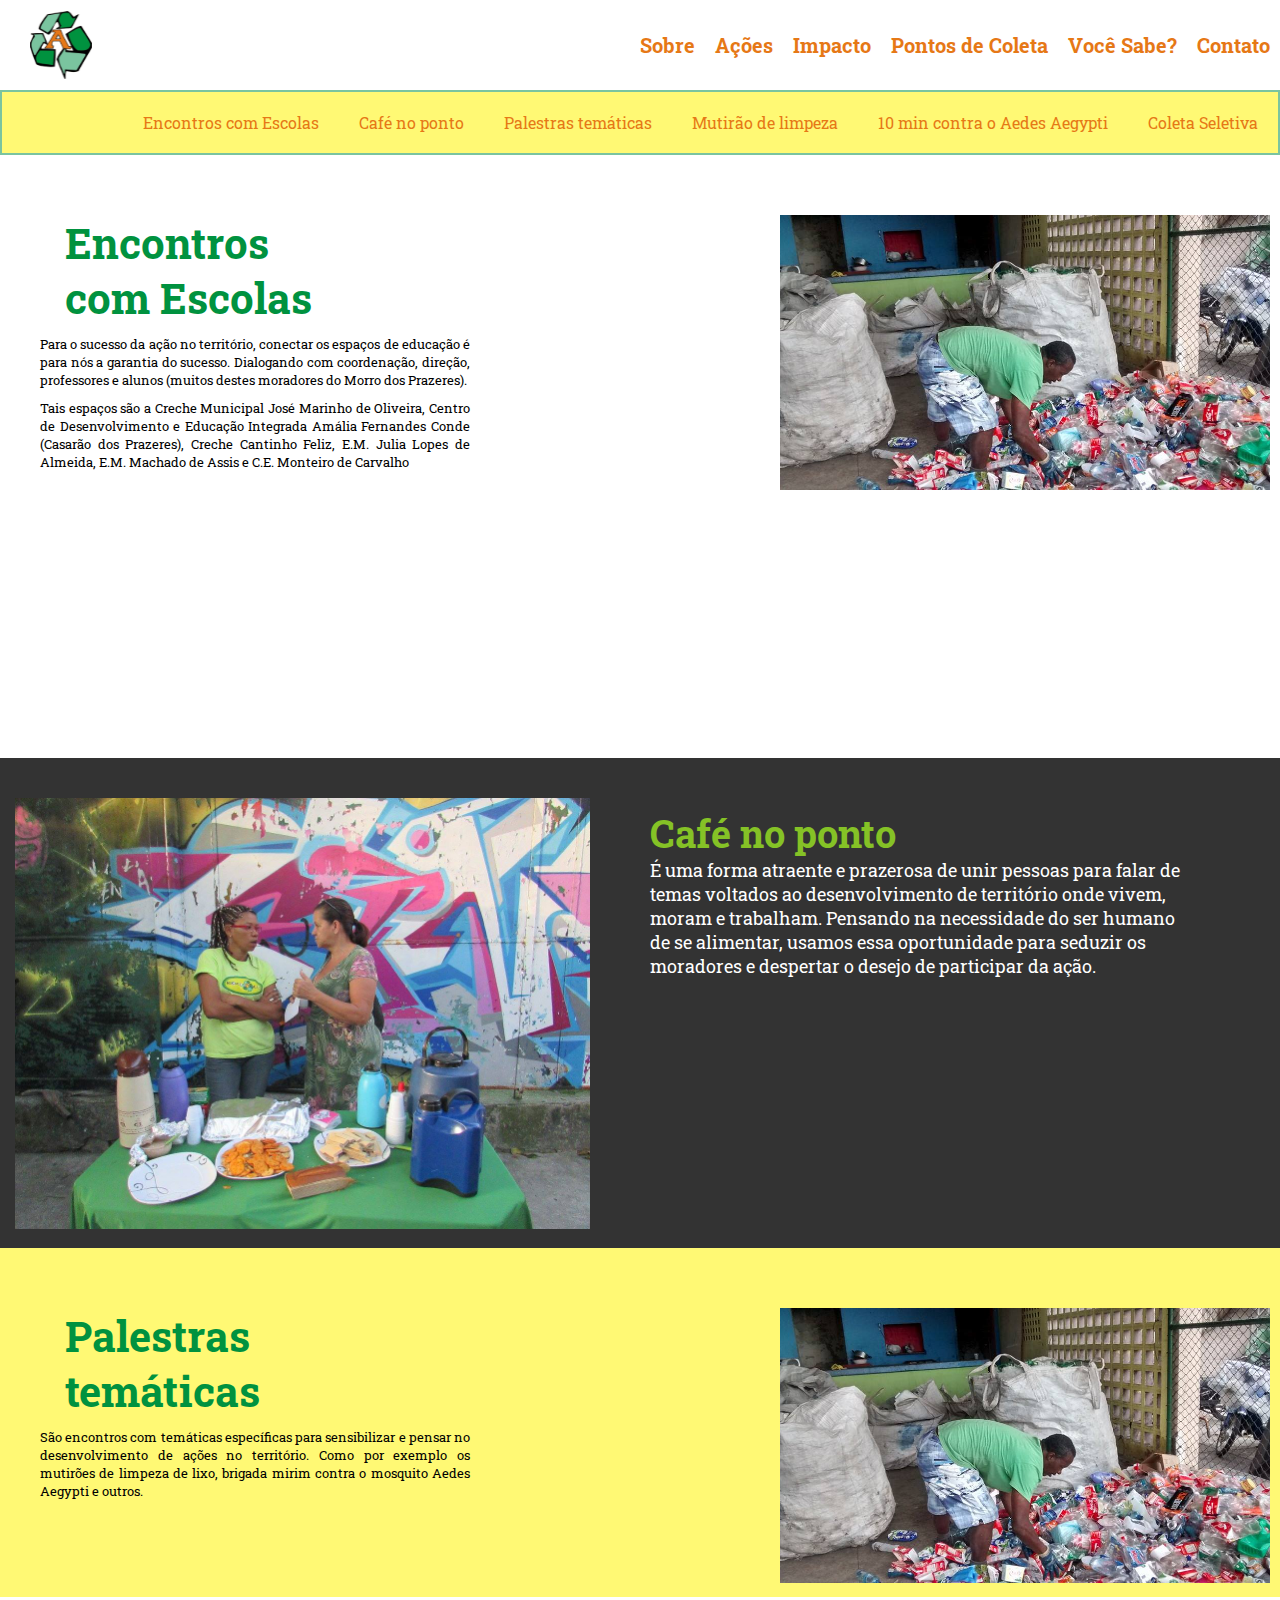
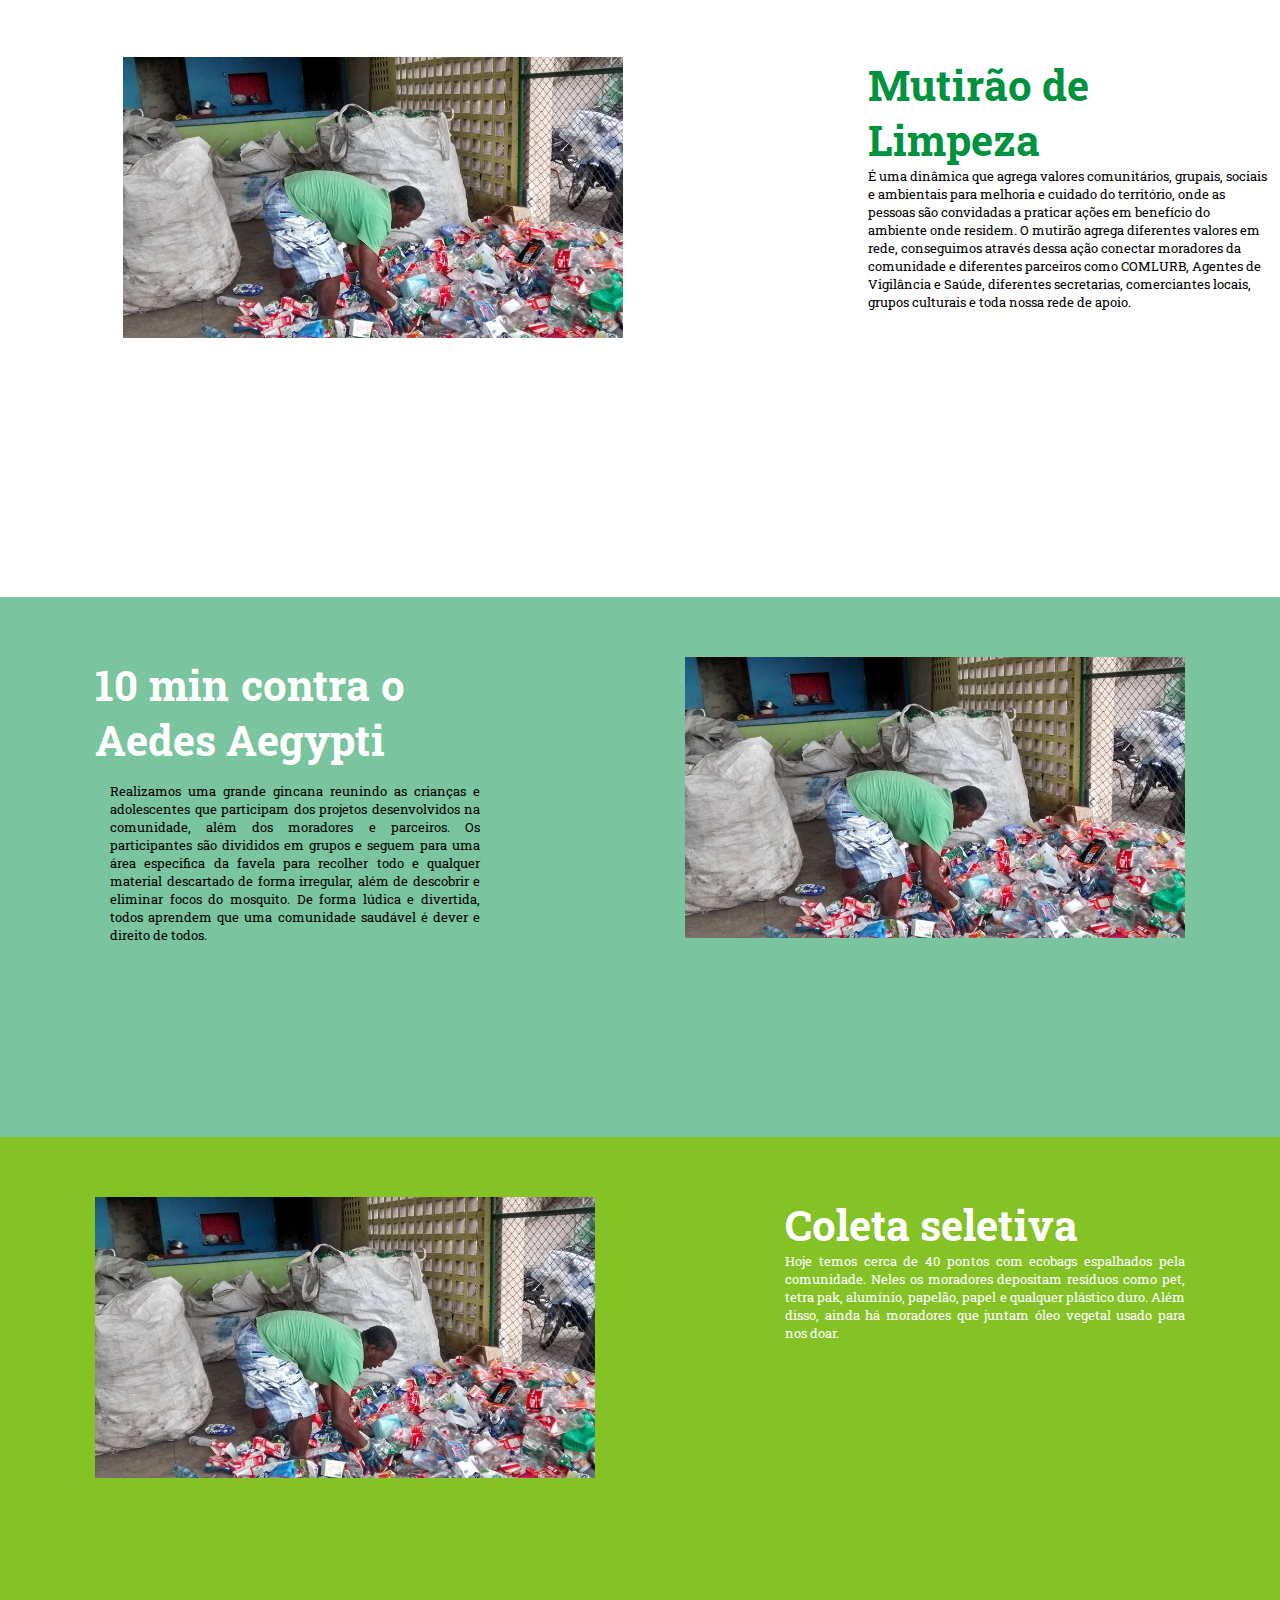
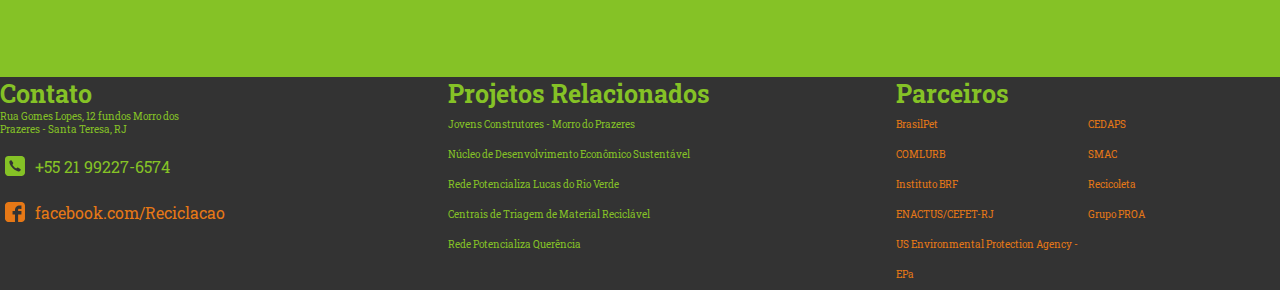
==== acoes.html @ 7c10cb79 "ajustes de classes e links" ====
<!DOCTYPE html>
<html lang="pt-br">
	<head>
		<title>Reciclação-ações</title>
		<meta charset="utf-8">
		<link rel="stylesheet" type="text/css" href="style.css">
		<meta name="viewport" content="width=device-width, initial-scale=1.0">
		<link href="https://fonts.googleapis.com/css?family=Roboto+Slab" rel="stylesheet">	
		<link rel="icon" href="assets/favicon.ico" type="image/x-icon">		
	</head>
	<body>
		<header>
			<div class="blockheader">
				<label for="mobile">&#9776;</label>
            	<input type="checkbox" id="mobile">
				<img class="boxheader__logo" src="assets/Logo_P.svg" alt="logo">
				<nav class="navbar">
					<a class="navbarLink" href="index.html#sobre">Sobre</a>
					<a class="navbarLink" href="index.html#ações">Ações</a>
					<a class="navbarLink" href="index.html#impacto">Impacto</a>
					<a class="navbarLink" href="index.html#coleta">Pontos de Coleta</a>
					<a class="navbarLink" href="index.html#vcsabe">Você Sabe?</a>
					<a class="navbarLink" href="index.html#contato">Contato</a>
				</nav>
		</header>
		<nav class="boxheader__subnav--açoes">
			<a class="boxheader__nav--açoes" href="#encontro">Encontros com Escolas</a>
			<a class="boxheader__nav--açoes" href="#cafe">Café no ponto</a>
			<a class="boxheader__nav--açoes" href="#palestras">Palestras temáticas</a>
			<a class="boxheader__nav--açoes" href="#mutirao">Mutirão de limpeza</a>
			<a class="boxheader__nav--açoes" href="#aedes">10 min contra o Aedes Aegypti</a>
			<a class="boxheader__nav--açoes" href="#seletiva">Coleta Seletiva</a>
		</nav>                                                                                       
		<main>
			<section class="escolasboxmain">
				<div class="escolasboxmain__text">
					<h1 class="escolasboxmain__text--title">Encontros com Escolas</h1>
					<p class="escolasboxmain__paragraph1">Para o sucesso da ação no território, conectar os espaços de educação é para nós a garantia do sucesso. Dialogando com coordenação, direção, professores e alunos (muitos destes moradores do Morro dos Prazeres).</p>
					<p class="escolasboxmain__paragraph1"> Tais espaços são a Creche Municipal José Marinho de Oliveira, Centro de Desenvolvimento e Educação Integrada Amália Fernandes Conde (Casarão dos Prazeres), Creche Cantinho Feliz, E.M. Julia Lopes de Almeida, E.M. Machado de Assis e C.E. Monteiro de Carvalho</p>
				</div>
				<div>
					<img class="escolasboxmain__imagem" src="assets/Reciclação 01.jpg" alt="coleta">
				</div>
			</section>
			<section class="coffeebox">
				<div>
					<img class="coffeebox__picture" src="assets/cafe01.jpg" alt="coleta">
				</div>
				<div class="coffeebox__text">
					<h1 id="cafe" class="coffeebox__title">Café no ponto</h1>
					<p class="coffeebox__paragraph">É uma forma atraente e prazerosa de unir pessoas para falar de temas voltados ao desenvolvimento de território onde vivem, moram e trabalham. Pensando na necessidade do ser humano de se alimentar, usamos essa oportunidade para seduzir os moradores e despertar o desejo de participar da ação.</p>
				</div>
			</section>
			<section id="palestras" class="palestrabox">
				<div class="palestrabox__text">
					<h1 class="palestrabox__text--title">Palestras temáticas</h1>
					<p class="palestrabox__paragraph">São encontros com temáticas específicas para sensibilizar e pensar no desenvolvimento de ações no território. Como por exemplo os mutirões de limpeza de lixo, brigada mirim contra o mosquito Aedes Aegypti e outros.</p>
				</div>
				<div>
					<img class="palestrabox__imagem" src="assets/Reciclação 01.jpg" alt="coleta">
				</div>
			</section>
				<section class="limpezabox">
					<div>
						<img class="limpezabox__picture" src="assets/Reciclação 01.jpg" alt="coleta">
					</div>
					<div id="mutirao" class="limpezabox__text">
						<h1 class="limpezabox__text--title">Mutirão de Limpeza</h1>
						<p class="limpezabox__paragraph">É uma dinâmica que agrega valores comunitários, grupais, sociais e ambientais para melhoria e cuidado do território, onde as pessoas são convidadas a praticar ações em benefício do ambiente onde residem. O mutirão agrega diferentes valores em rede, conseguimos através dessa ação conectar moradores da comunidade e diferentes parceiros como COMLURB, Agentes de Vigilância e Saúde, diferentes secretarias, comerciantes locais, grupos culturais e toda nossa rede de apoio.</p>
					</div>
				</section>
				<section id="aedes" class="aedesbox">
				<div class="aedesbox__text">
					<h1 class="aedesbox__text--title">10 min contra o Aedes Aegypti</h1>
					<p class="aedesbox__paragraph">Realizamos uma grande gincana reunindo as crianças e adolescentes que participam dos projetos desenvolvidos na comunidade, além dos moradores e parceiros. Os participantes são divididos em grupos e seguem para uma área especifica da favela para recolher todo e qualquer material descartado de forma irregular, além de descobrir e eliminar focos do mosquito. De forma lúdica e divertida, todos aprendem que uma comunidade saudável é dever e direito de todos.</p>
				</div>
				<div>
					<img class="aedesbox__picture" src="assets/Reciclação 01.jpg" alt="coleta">
				</div>
			</section>
				<section id="seletiva" class="coletabox">
					<div class="coletabox__blockpicture">
						<img class="coletabox__picture" src="assets/Reciclação 01.jpg" alt="coleta">
					</div>
					<div class="coletabox__text">
						<h1 class="coletabox__text--title">Coleta seletiva</h1>
						<p class="coletabox__paragraph">Hoje temos cerca de 40 pontos com ecobags espalhados pela comunidade. Neles os moradores depositam resíduos como pet, tetra pak, alumínio, papelão, papel e qualquer plástico duro. Além disso, ainda há moradores que juntam óleo vegetal usado para nos doar.</p>
					</div>
				</section>
		</main>
		<footer id="firstboxFooter" class="firstboxFooter">
				<div class="firstboxFooter__contato">
					<h1 id="contato" class="firstboxFooter__title">Contato</h1>
					<p class="firstboxMain__paragraph--size2">Rua Gomes Lopes, 12 fundos Morro dos Prazeres - Santa Teresa, RJ</p>
					<div class="firstboxFooter__blockcont">
					<img  class="firstboxFooter__picture"src="assets/telefone.svg" alt="telefone logo">
					<p class="firstboxMain__paragraph--redes">+55 21 99227-6574</p>
					</div>
					<div class="firstboxFooter__blockcont">
					<img  class="firstboxFooter__picture"src="assets/facebook.svg" alt="facebook logo">
					<p class="firstboxMain__paragraph--redes2">facebook.com/Reciclacao</p>
					</div>
				</div>
				<div>
					<h1 class="firstboxFooter__title">Projetos Relacionados</h1>
					<p class="firstboxMain__paragraph--size">Jovens Construtores - Morro do Prazeres</p>
					<p class="firstboxMain__paragraph--size">Núcleo de Desenvolvimento Econômico Sustentável</p>
					<p class="firstboxMain__paragraph--size">Rede Potencializa Lucas do Rio Verde</p>
					<p class="firstboxMain__paragraph--size">Centrais de Triagem de Material Reciclável</p>
					<p class="firstboxMain__paragraph--size">Rede Potencializa Querência</p>
				</div>
				<div class="firstboxFooter__parceiros">
					<h1 class="firstboxFooter__title">Parceiros</h1>
					<div class="block">
						<div class="firstboxFooter__parceiros--first">
							<p class="firstboxMain__paragraph--size">BrasilPet</p> 
							<p class="firstboxMain__paragraph--size">COMLURB</p> 
							<p class="firstboxMain__paragraph--size">Instituto BRF</p> 
							<p class="firstboxMain__paragraph--size">ENACTUS/CEFET-RJ</p>
							<p class="firstboxMain__paragraph--size">US Environmental Protection Agency - EPa</p>
						</div>
						<div class="firstboxFooter__parceiros--second">
							<p class="firstboxMain__paragraph--size">CEDAPS</p>
							<p class="firstboxMain__paragraph--size">SMAC</p>
							<p class="firstboxMain__paragraph--size">Recicoleta</p>
							<p class="firstboxMain__paragraph--size">Grupo PROA</p>
						</div>
					</div>
				</div>
    	</footer>
	</body>
</html>
---- style.css ----
* {
	padding: 0;
	margin: 0;
	box-sizing: border-box;
	font-family: 'Roboto Slab', serif;
	text-decoration: none;
}
header {
	display: flex;
	flex-direction:column;
	text-align: center;
	justify-content: space-between;
}
label{
    margin: 7px 25px;
    font-size: 45px;
    display: none;
    width:80px;
    float: right;
    color:#E3771A;
  }
  #mobile{
    display: none;
  }
.secondboxHeader__subnav{
	margin-right: 30px;
    padding: 31px 0 0 0;
}
.blockheader{
	display: flex;
	justify-content: space-between;
}
.boxheader__logo {
    height: 90px;
    margin-left: 19px;
    padding: 11px;
}
@media(max-width:768px){
	.firstboxHeader__logo{
		display: none;
	}
}
.navbar{
	display: flex;
	align-items: center;
}
.navbarLink{
	color:#E67816;
	font-size: 20px;
	font-weight: bold;
	padding: 10px;
}
.boxlogo {
	background-image: url(assets/fundohome.jpg);
	background-repeat: no-repeat;
	height: 80vh;
	display: flex;
	flex-direction: column;
	justify-content: center;
	align-items: center;
	background-size: cover;
}
.boxabout__logohome{
	width: 500px;
	height: 200px;
}
@media(max-width:768px){
	.boxabout__logohome{
		width:80%;
	}
}
@media(max-width:490px){
	.boxabout__logohome{
		height:170px;
	}
}
.boxabout__paragraph--logo{
	font-size: 30px;
	color: #fff;
	font-weight: bold;
	width: 40vw;
}
@media(max-width: 768px){
	.boxabout__paragraph--logo{
		width:60%;
		text-align: center;
	}
    label{
      display: block;
      cursor: pointer;
    }
    .blockheader{
     	position: absolute;
		left: 0; 
    }
    .blockheader:hover{
    	position:static;
    }
    .navbar{
		width: 100%;
		display: none;
    }
    .navbarLink{
	    width: 34%;
	    font-size: 24px;
	    text-align:start;
	    float: left;
	    background-color: white;
    }
    #mobile:checked ~ .navbar{
      display: block;
    }
}
@media(max-width:567px){
	.boxabout__paragraph--logo{
		width:80%;
	}
}
@media(max-width:424px){
	.boxabout__paragraph--logo{
		font-size:22px;
	}
}
.boxabout{
    width:100%;
    height:auto;
    text-align: start;
    display: flex;
    justify-content: space-around;
}
.boxabout__sobre{
	width: 50%;
    height: auto;
    font-size: 14px;
}
.boxabout__title{
    font-size: 48px;
    color: green;
    font-weight: bold;
    margin-top: 40px;
    padding: 0 0 0 10px;
}
.boxabout__paragraph{
	width:100%;
    padding: 6px 0px 10px 16px;
}
.boxabout__subtitle{
	height:64px
	font-size: 30px;
    color: #E67816;
    display: flex;
    margin-top: 30px;
    margin-left: 30px;
}
.boxabout__picture{
	width: 50%;
}
.boxabout__picture--sobre{
	padding: 22px;
    width: 100%;
    height: 386px;
    margin-top:59px;
}
.boxaboutPicturemobile{
	display:none;
}
@media(max-width:768px){
	.boxabout{
		flex-direction: column;
	}
	.boxabout__sobre{
		width: 100%;
	    font-size: 18px;
	}
	.boxabout__picture{
		width:100%;
	}
	.boxabout__picture--sobre{
		display:none
	}
	.boxaboutPicturemobile{
		width: 100%;
		height:300px;
		display:block;
	}
}
.actionbox{
	background-image: url(assets/fundo-acoes.jpg);
	width: 100%;
	background-size: cover;
	background-repeat: no-repeat;
	display: flex;
	justify-content: space-between;
	position: relative;
}
@media(max-width:870px){
	.actionbox{
		flex-direction:column;
	}
	.actionbox__calendar{
	position: relative;
	}
}
.actionbox:after {
	content: "";
	width: 100%;
	height:100%;
	position: absolute;
	background-color: #85C226;
	opacity: 0.8;
}
.actionbox__calendarspan{
	z-index: 5;
	padding: 15px;	
}
.actionbox__title{
	font-size: 40px;
	color: #fff;
	margin: 20px 0px 10px 0px;
}
.actionbox__backlist{
	display: flex;
	flex-direction: column;
	z-index: 5;
	line-height: 3;
 }
 .actionboxLink{
 	width: max-content;
 	height: max-content;
    background: white;
 }
.actionbox__list{
	font-size: 16px;
	font-weight: bold;
	color: #E67816;
	background-color: #fff;
}
.actionbox__calendar{
    width: 34%;
    height: 90%;
    display: flex;
    flex-direction: column;
    background-color: #fff;
    z-index: 5;
    margin: 10px;
    padding: 20px;
}
@media(max-width:768px){
	.actionbox__calendar{
		width: 60%;
	}
}
@media(max-width: 425px){
	.actionbox__calendar{
		width: 75%;
	}
	.actionbox__list{
		font-size: 19px;
	}
}
.actionbox__blocktitle{
	text-align: center;
}
.actionbox__calendar--title{
    font-size: 22px;
    color: #00923F;
}
.actionbox__calendarlist{
	height:inherit;
	display: flex;
}
.seta{
	margin-left: auto;
    color: green;
}
#toggle-1 {
	display: none;
}
@media(max-width: 839px){
	.toggle-1{ 
	  -webkit-appearance: push-button;
	  -moz-appearance: button; 
	  display: inline-block;
	  cursor: pointer;
	  padding: 5px;
	}
	#mostra {
	   display:none;
	}
	#toggle-1:checked ~ #mostra {
	   display:block;
	}
	.seta{
		display: block;
	}
}
.actionbox__blocknumber{
	display: flex;
	flex-direction: column;
}
.actionbox__calendar--number{
	font-size: 30pt;
    padding: 0px 10px 0px 0px;
    color: #85C226;
}
.actionbox__calendar--month{
	color: #85C226;
}
.actionbox__blockparagraph{
	display: flex;
	flex-direction: column;
	padding-top: 12px;
}
.actionbox__calendar--paragraphfirst{
	font-size: 13px;
    color: #85C226;
}
.actionbox__calendar--paragraph{
	font-size: 15px;
    color: #7AC49F;
}
.impactbox{
	height: auto;
	display: flex;
	justify-content: space-around;
	background-color: #333333;
}
@media(max-width: 768px){
	.impactbox{
		flex-direction: column;
		align-items: center;
	}
}
.impactbox__impacto{
	width: 40%;
	height:auto;
	font-size: 15px;
	color: #fff;
}
@media(max-width: 768px){
	.impactbox__impacto{
		width:80%;
	}
}
.impactbox__title{
	font-size:38px;
	color: #85C226;
	padding:30px 0px 30px 0px;
}
@media(max-width: 768px){
	.impactbox__title{
		width: 30px;
	}
}
.impactbox__paragraph{
	padding: 15px 0px 10px 0px;
	text-align: justify-all;
}
.impactbox__blockimage{
	width: 40%;
	margin: 45px 0 0 0;
}
@media(max-width: 768px){
	.impactbox__blockimage{
		width: 80%;
	}
}
.impactbox__picture{
	width: 100%;
    height: 305px;
}
.colectpointbox{
	display: flex;
	flex-wrap: wrap;
}
.colectpointbox__pontosBlock{
	display: flex;
    margin-left: 58%;
}
@media(max-width: 768px){
	.colectpointbox__pontosBlock{
		margin-left: 0;
	}
}
.colectpointbox__pontos{
	width: 500px;
	height: 400px;
	color: #E67816;
}
.colectpointbox__title{
	font-size: 40px;
	color: #00923F;
	padding:50px 0px 30px 20px;
}
@media(max-width: 768px){
	.colectpointbox__title{
		width: 217px;
	}
}
.colectpointbox__subtitle{
	height:124px;
	font-size: 28px;
	color: #85C226;
	padding-left: 20px;
}
.colectpointbox__greenball{
	border-radius:50%;
    width:20px;
    height:20px;
    background-color: #00923F;
}
.colectpointbox__orangeball{
	border-radius:50%;
    width:20px;
    height:20px;
    background-color: #E67816;
}
.colectpointbox__coleta{
    width: 50%;
    margin: 10px 0 0 0;
}
@media(max-width:768px){
	.colectpointbox__coleta{
		width: 90%;
   		margin: 10px 0 0 43px;
	}
}
.colectpointbox__coletafigure{
	width:100%;
}
.doyounowbox{
	width: 100%;
	background-color: #85C226;
}
.doyounowbox__box1{
	display: flex;
    width: 500px;
    height: 500px;
    background-color: #FFF;
    margin-left: 20px;
    justify-content: center;
    padding: 15px;
    flex-direction: column;
}
.testandorapidao{
	width: 150px;
    height: 200px;
    text-align: center;
    background-color: #E67816;
}
.doyounowbox__title{
	font-size: 36px;
	color: #fff;
	padding: 20px;
}
.doyounowbox__subtitle{
	font-size: 26px;
	color: #00923F;
	padding-left: 20px;
}
.doyounowbox__picture{
	display: flex;
	justify-content: space-around;
	width: 100%;
}
@media(max-width: 768px){
	.doyounowbox__picture{
		flex-direction:column;
	}
}
.doyounowbox__picture--vocesabia{
	width:350px;
	height:350px;
	padding:0 0 10px 0;
}
@media(max-width: 768px){
	.doyounowbox__picture--vocesabia{
		width: auto;
   	 	margin: 20px 0 0 0;
	}
}
.boxheader__subnav{
	background: #FFF974;
	border-style: solid;
	border-color: #7AC49F;
	border-width: 2px;
	display: flex;
	justify-content: flex-end;
}
.boxheader__nav{
	padding: 20px;
	color: #E67816;
}
.boxmain{
	height: 67vh;
	display: flex;
	justify-content: space-between;
	background-image: url(assets/fundohome.jpg);
}
.boxmain__text{
	width: 220px;
	color: #FFFFFF;
	font-size: 13px;
	text-align: justify-all;
	margin: 0px 0px 0px 40px;
}
.boxmain__text--title{
	font-size: 41px;
	color: #fff;
	margin-top: 40px;
	padding: 20px 0px 10px 25px;
}
.boxmain__video{
	padding: 50px 0px 20px 20px;
}
.antecedentesboxmain{
	display: flex;
	justify-content: space-between;
	height: 500px;
	background: #333333;
}
.antecedentesboxmain__text{
	color: #fff;
}
.antecedentesboxmain__text--title{
	font-size: 38px;
	color: #85C226;
	padding: 25px 0 15px 20px;
}
 .antecedentesboxmain__paragraph{
	width: 560px;
	padding: 25px;
}
.antecedentesboxmain__picture{
	width: 600px;
	height: 380px;
	padding: 40px 20px 30px 20px;
}
 .antecedentesboxmain__picture--photo{
 	width: 500px;
 	height: 350px;
 	padding:20px;
 }
  .objetivosbox{
 	display: flex;
 	flex-direction: column;
 	align-items: space-around;
 	background-color: #fff;
 }
 .objetivosbox__title{
 	font-size: 35px;
 	text-align: center;
 	color: #00923F;
 }
 .objetivos_gerais--especificos{
 	padding: 20px;
 	display: flex;
 	justify-content: space-around;
 }
 .objetivosbox__Gerais{
 	display: flex;
 	flex-direction: column;
 	background-repeat: no-repeat;
 	background-size: cover;
 	background-image: url(assets/1912173_900290656693146_5341338124391531915_n.jpg);
 }
 .objetivosbox__Gerais--title{
 	font-size: 30px;
 	color: #FFF974;
}
 .objetivosbox__Gerais--paragraph{
 	font-size: 19px;
 	text-align: center;
 	width: 400px;
 	height: 400px;
 	color: #FFF974;
 }
 .objetivosbox__Específicos{
 	display: flex;
 	flex-direction: column;
 	background-size: cover;
 	background-repeat: no-repeat;
 	background-image: url(assets/fundo-acoes.jpg);
 }
 .objetivosbox__Específicos--title{
 	font-size: 30px;
 	color: #FFF974;
 }
 .objetivosbox__Específicos--paragraph{
 	font-size: 19px;
 	line-height: 35px;
 	width: 400px;
 	color:  #FFF974;
 }
.ciclobox{
 	background-color: #0E9347;
 }
 .cicloboxtop, .cicloboxmid, .cicloboxend{
 	display: flex;
 	padding: 20px;
 	justify-content: space-around;
 }
 .cicloboxtop__text, .cicloboxend__text{
 	font-size: 13px;
 	width: 140px;
 	color: #FFF974;
 }
 .cicloboxtop__arrowrigth{
 	width: 100px;
 	height: 38px;
 }
 .cicloboxtop, .cicloboxmid, .cicloboxend{
 	display: flex;
 	padding: 20px;
 	justify-content: space-around;
 }
 .cicloboxtop__text, .cicloboxend__text{
 	font-size: 13px;
 	width: 140px;
 	color: #FFF974;
 }
 .cicloboxtop__arrowrigth{
 	width: 100px;
 	height: 38px;
 }
 .cicloboxmid__arrowup,.cicloboxmid__arrowdown{
 	width:30px; 
 	height:90px;
 }
 .blockcicleboxmid__text{
 	display: inline-block;
 }
 .cicloboxmid__text{
 	font-size: 40px;
 	text-align: center;
 	font-weight: bold;
 	color: #fff;
 }
.cicloboxend__arrowleft{
	width: 100px;
 	height: 38px;
}
.resultadosbox{
	text-align: center;
	height: 60vh;
	background-color: #7AC49F;
}
.resultadosbox__title{
	font-size: 38px;
	color: #fff;
}
.resultadosbox__blockpictures{
	display: flex;
	justify-content: space-around;
	text-align: center;
}
.resultadosbox__pictures{
	width: 200;
	height: 110px;
}
.resultadosbox__text{
	font-size: 10px;
	margin-left: 10px;
	margin-right: 20px;
	padding: 20px 0px 0px 30px;
	width: 110px;
	height: 75px;
	color: #fff;
}
.boxheader__subnav--açoes{
	background: #FFF974;
	border-style: solid;
	border-color: #7AC49F;
	border-width: 2px;
	display: flex;
	justify-content: flex-end;
}
.boxheader__nav--açoes{
	padding: 20px;
	color: #E67816;
}
.escolasboxmain{
	height: 67vh;
	display: flex;
	justify-content: space-between;	
}
.escolasboxmain__text{
	font-size: 13px;
	width: 290px;
	text-align: justify;
	margin: 0px 0px 0px 40px;
}
.escolasboxmain__text--title{
	color: #00923F;
	font-weight: bold;
	font-size: 42px;
	padding: 20px 0px 10px 25px;
	margin-top: 40px;
}
.escolasboxmain__paragraph1{
	width: 430px;
	padding-bottom: 10px;
}
.escolasboxmain__imagem{
	width: 500px;
	padding:10px 10px 10px 0px;
	margin-top: 50px;
}
.escolasboxmain__paragraph{
	 width: 500px;
    padding: 20px 0px 20px 20px;
}
 .coffeebox {
 	display: flex;
 	background-color: #333333;
 }
 .coffeebox__text{
 	padding: 50px;
 }
 .coffeebox__picture{
 	width: 600px;
 	padding: 40px 10px 15px 15px;
 }
 .coffeebox__title{
 	font-size: 38px;
 	color: #85C226;
 }
 .coffeebox__paragraph{
 	font-size: 18px;
 	width: 540px;
 	color: #fff;
 }
 .palestrabox{
	display: flex;
	justify-content: space-between;	
	background-color: #FFF974;
}
.palestrabox__text{
	font-size: 13px;
	width: 290px;
	text-align: justify;
	margin: 0px 0px 0px 40px;
}
.palestrabox__text--title{
	color: #00923F;
	font-weight: bold;
	font-size: 42px;
	padding: 20px 0px 10px 25px;
	margin-top: 40px;
}
.palestrabox__paragraph{
	width: 430px;
	padding-bottom: 10px;
}
.palestrabox__imagem{
	width: 500px;
	padding:10px 10px 10px 0px;
	margin-top: 50px;
}
 .limpezabox{
	display: flex;
	justify-content: space-around;	
	margin-top: 60px;
    height: 60vh;
	background-color: #FFF;
}
.limpezabox__text{
	font-size: 13px;
	width: 290px;
}
.limpezabox__text--title{
	color: #00923F;
	font-weight: bold;
	font-size: 42px;
}
.limpezabox__paragraph{
	width: 400px;
}
.limpezabox__picture{
	width: 500px;
}
.aedesbox{
	display: flex;
	justify-content: space-around;
	height: 60vh;	
	background-color: #7AC49F;
}
.aedesbox__text{
	font-size: 13px;
	text-align: justify;
	margin-top: 60px;
}
.aedesbox__text--title{
	color: #FFF;
	font-weight: bold;
	font-size: 42px;
	width: 310px;
}
.aedesbox__paragraph{
	width: 400px;
	padding: 15px;
}
.aedesbox__picture{
	width: 500px;
	margin-top: 60px;
}
.coletabox{
	display: flex;
	justify-content: space-around;
	height: 60vh;	
	background-color: #85C226;
}
.coletabox__text{
	font-size: 13px;
	text-align: justify;
	margin-top: 60px;
}
.coletabox__text--title{
	color: #FFF;
	font-weight: bold;
	font-size: 42px;
}
.coletabox__paragraph{
	width: 400px;
	color: #FFF;
}
.coletabox__picture{
	width: 500px;
}
.coletabox__blockpicture{
	margin-top: 60px;
}
.boxquizmain{
	background-color:#85C226;
	height: auto;
	padding-bottom: 10px;
}
.firstboxHeader {
	display: flex;
	text-align: center;
	justify-content: space-between;
}
.firstboxHeader__logo {
	width:50px;
	height:50px;
	margin-left: 40px;
}
.firstboxHeader__nav {
	color: #E67816;
	font-size: 25px;
	padding: 10px;
}
.boxquiz__title{
	font-size: 40px;
	color: #fff;
	padding: 30px 30px 0px 30px;
}
.boxquiz__subtitle{
	color: #00923F;
	margin-left: 25px;
}
.boxquiz__block{
	width: 70%;
}
@media(max-width: 605px){
	.boxquiz__block{
		display: flex;
		flex-direction: column;
		flex-wrap: wrap;
	}
}
.boxquiz__question{
	font-size: 20px;
	padding: 15px;
	color: #FFF;
	font-weight: bold;
}
.boxquiz__block{
	display: flex;
	width: 60vw;
}
.boxquiz__tampa{
 	display: flex;
 	width: 180px;
 	height: 220px;
 	background-color: #FFF;
 	margin-left: 20px;
 	justify-content: center;
 	padding: 15px;
 	flex-direction: column;
}
@media(max-width: 768px){
	.boxquiz_tampa{
		flex-direction: column;
	}
}
.boxquiz__picture--tampa{
	height:150px;
}
.boxquiz__picture--agua{
	height:150px;
	text-align: center;
	color: #FFF;
}
.boxquiz__input{
 	width: 20px;
 	margin: 10px;
}
.testando{
	width: 150px;
    height: 200px;
    text-align: center;
	background-color: #E67816;
}
.boxquiz__saude--paragraph{
	margin-top: 40px;
	color: #FFF;
	font-weight: bold;
	font-size: 17px;
}
.firstboxFooter{
	display: flex;
	justify-content: space-between;
	flex-wrap: wrap;
	color: #85C226;
	background-color: #333333;
}
@media(max-width: 768px){
	.firstboxFooter{
		flex-direction: column;
	}
}
.firstboxFooter__title{
	width: 30vw;
	font-size: 25px;
}
.firstboxFooter__picture{
	width: 30px;
	height: 30px;
	padding: 5px;
}
.firstboxFooter__paragraphcolor{
	color: #E67816;
}
.block{
	display: flex;
}
.firstboxFooter__parceiros{
	display: flex;
	flex-direction: column;
}
.firstboxFooter__contato{
	display: flex;
	flex-direction: column;
}
.firstboxFooter__parceiros--first{
	width:50%;
	color: #E67816;
}
.firstboxFooter__parceiros--second{
	color: #E67816;
}
.firstboxMain__paragraph--size{
	font-size: 10px;
	line-height: 3;
}
.firstboxMain__paragraph--size2{
	font-size: 10px;
	width: 200px;
}
.firstboxMain__paragraph--redes{
	padding: 5px;
}
.firstboxMain__paragraph--redes2{
	padding: 5px;
	color: #E67816;
}
.firstboxFooter__blockcont {
	display: flex;
	margin-top: 15px;
}
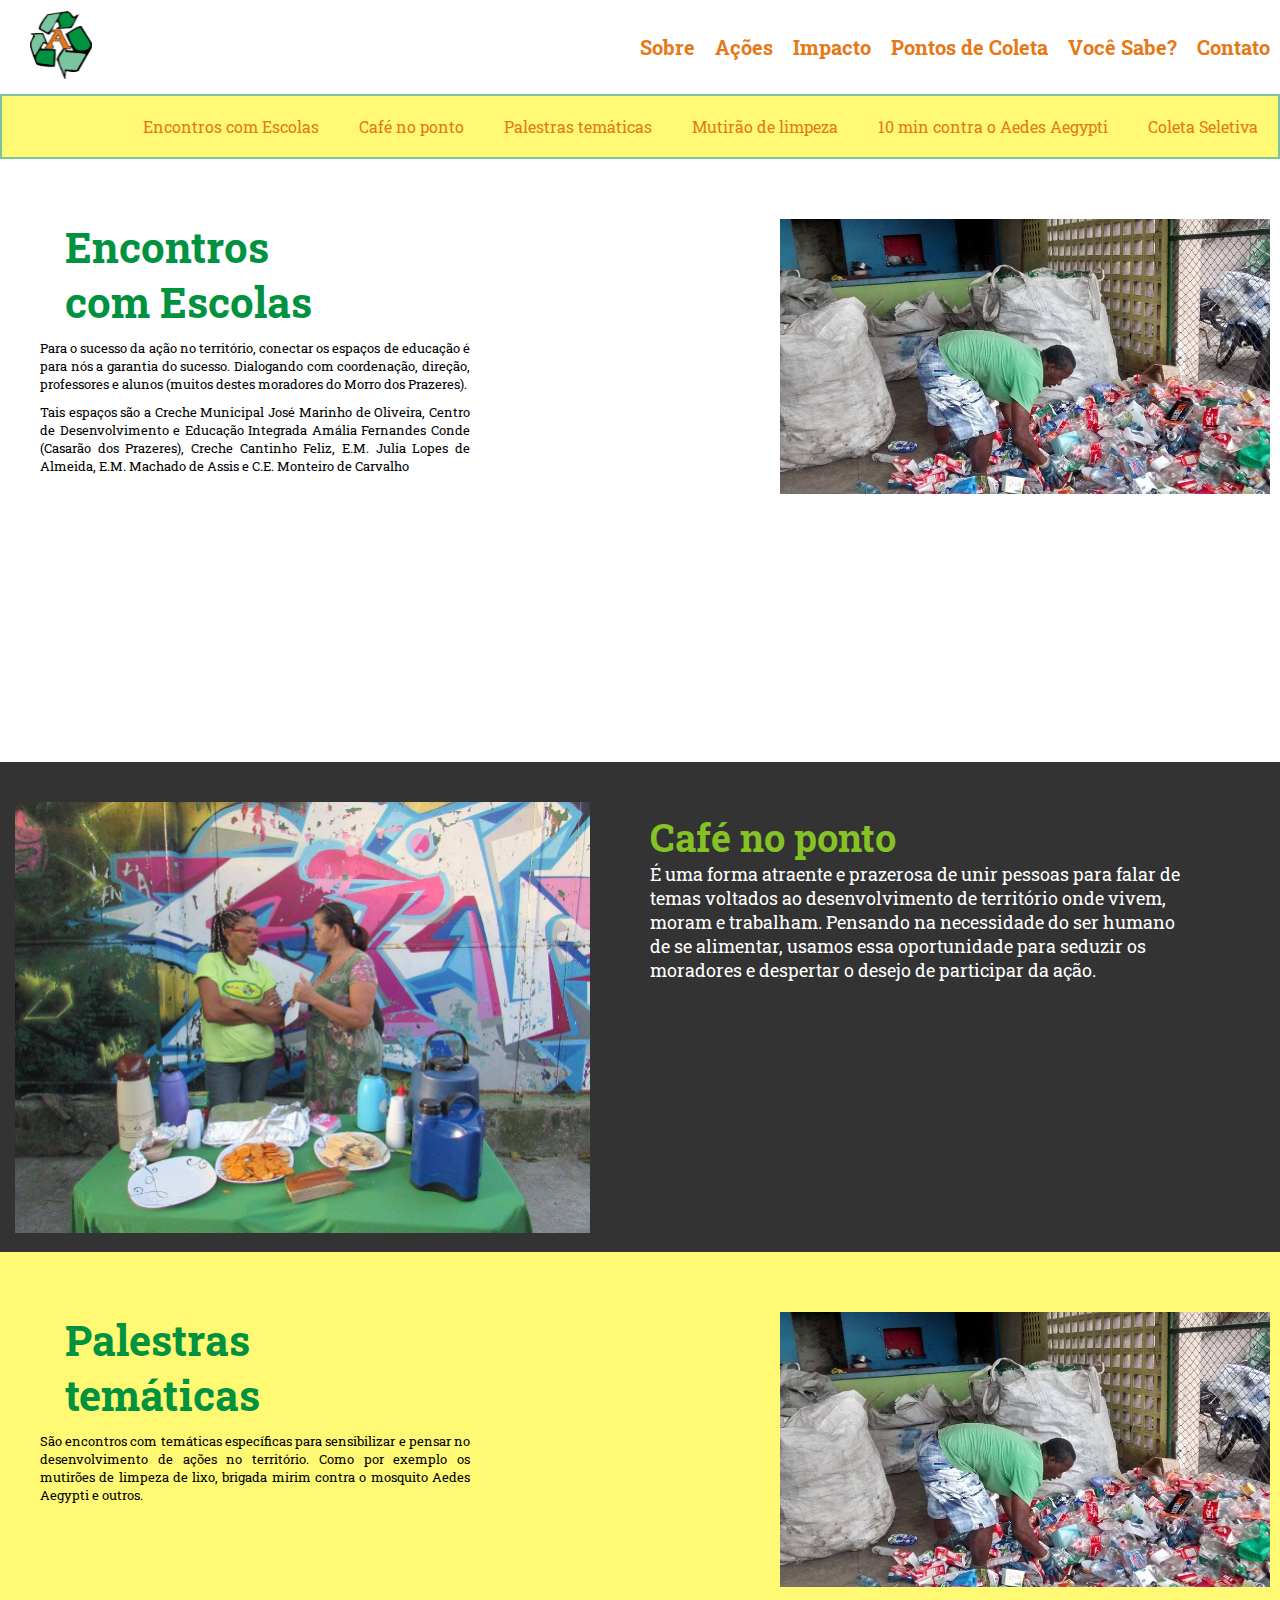
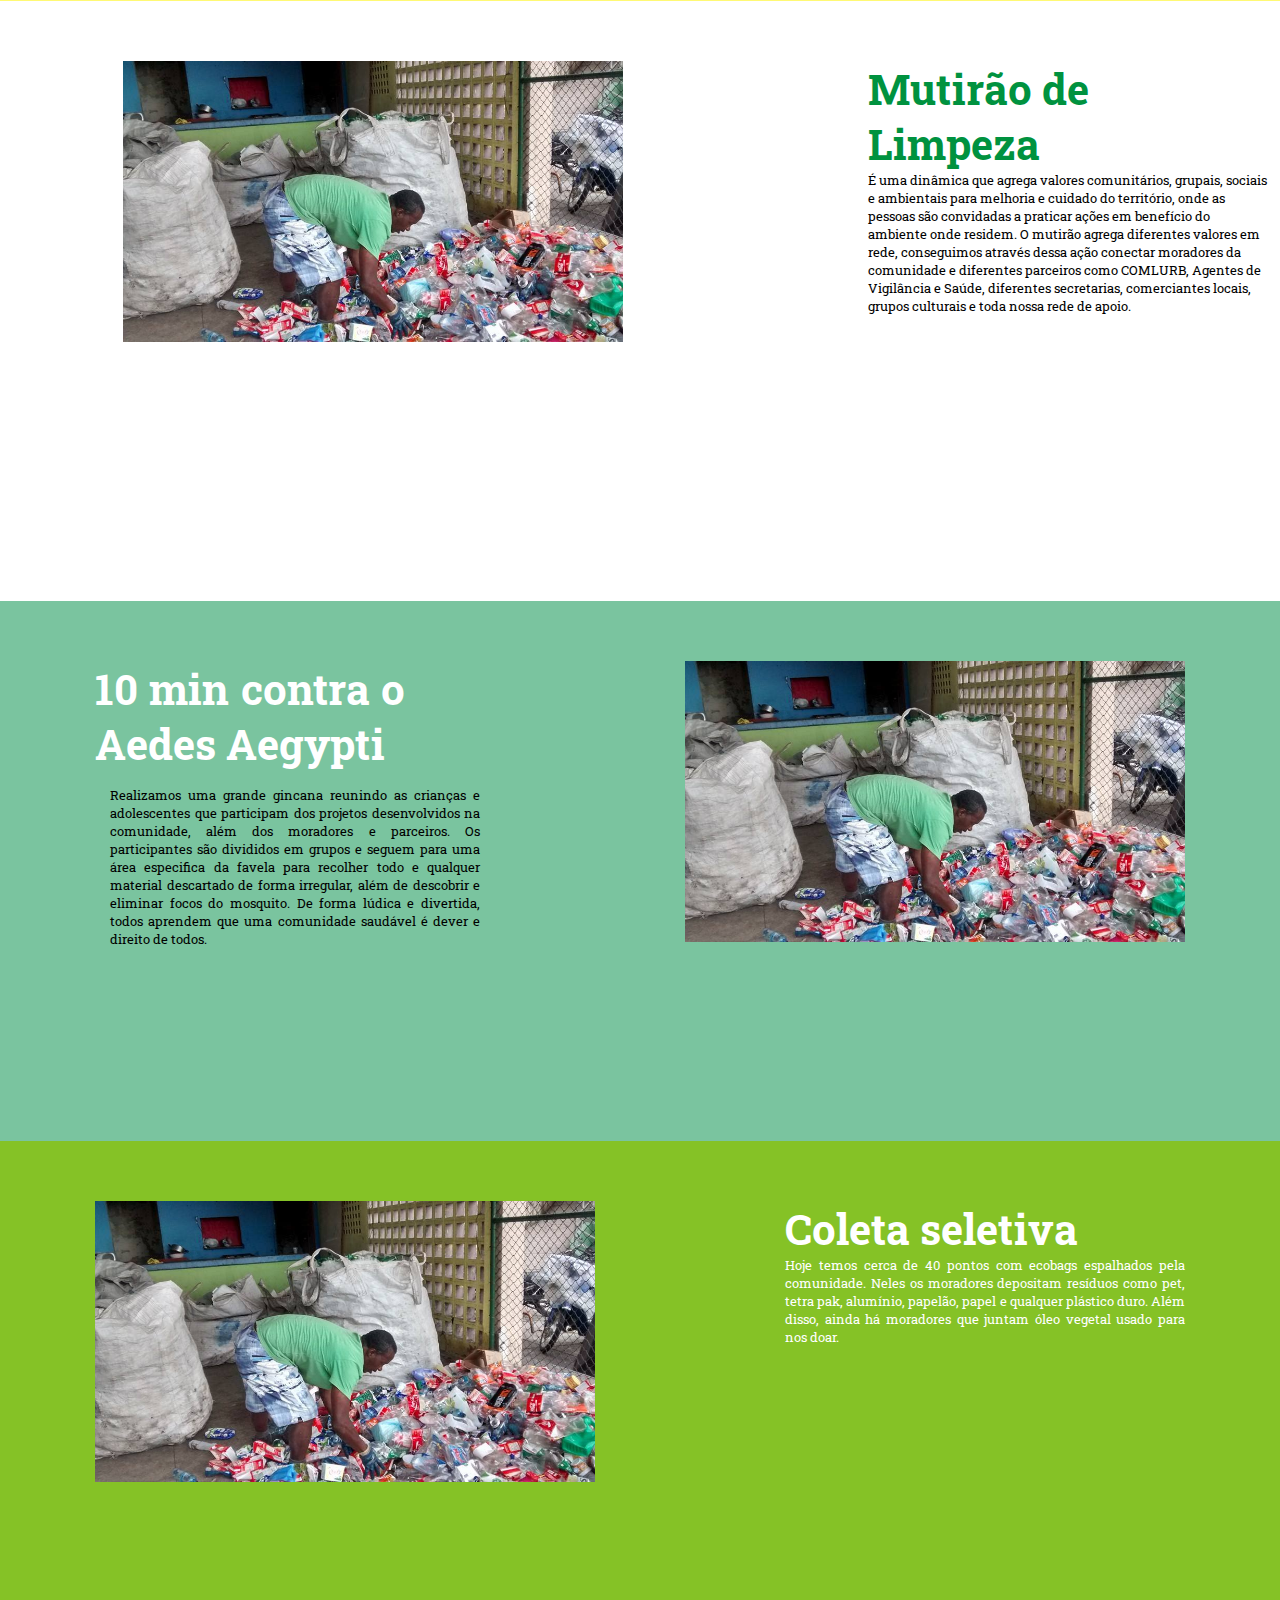
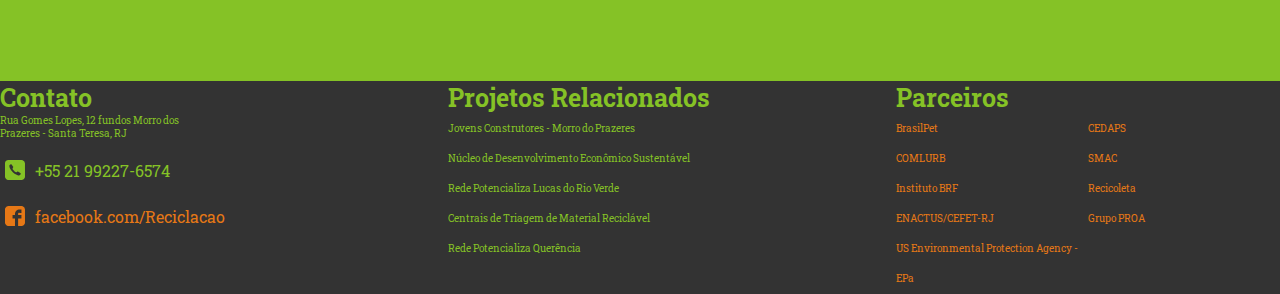
==== commit f0b22ced: "ajustes no responsivo" ====
--- a/acoes.html
+++ b/acoes.html
@@ -13,7 +13,7 @@
 			<div class="blockheader">
 				<label for="mobile">&#9776;</label>
             	<input type="checkbox" id="mobile">
-				<img class="boxheader__logo" src="assets/Logo_P.svg" alt="logo">
+				<a href="index.html"><img class="boxheader__logo" src="assets/Logo_P.svg" alt="logo"></a>
 				<nav class="navbar">
 					<a class="navbarLink" href="index.html#sobre">Sobre</a>
 					<a class="navbarLink" href="index.html#ações">Ações</a>
--- a/style.css
+++ b/style.css
@@ -13,6 +13,7 @@
 }
 label{
     margin: 7px 25px;
+    margin: 7px 25px 0px 0px;
     font-size: 45px;
     display: none;
     width:80px;
@@ -36,7 +37,7 @@
     padding: 11px;
 }
 @media(max-width:768px){
-	.firstboxHeader__logo{
+	.boxheader__logo{
 		display: none;
 	}
 }
@@ -60,6 +61,21 @@
 	align-items: center;
 	background-size: cover;
 }
+@media(max-width: 768px){
+	.boxlogo{
+		width: auto;
+	}
+}
+@media(max-width: 425px){
+	.boxlogo{
+		width: 500px;
+	}
+}
+@media(max-width: 320px){
+	.boxlogo{
+		width: 500px;
+	}
+}
 .boxabout__logohome{
 	width: 500px;
 	height: 200px;
@@ -69,9 +85,18 @@
 		width:80%;
 	}
 }
-@media(max-width:490px){
+@media(max-width:425px){
 	.boxabout__logohome{
 		height:170px;
+		margin: 0 60px 0 0;
+		width: 65vw;
+	}
+}
+@media(max-width:320px){
+	.boxabout__logohome{
+		height:170px;
+		margin: 0 60px 0 0;
+		width: 100vw;
 	}
 }
 .boxabout__paragraph--logo{
@@ -111,14 +136,9 @@
       display: block;
     }
 }
-@media(max-width:567px){
+@media(max-width:425px){
 	.boxabout__paragraph--logo{
-		width:80%;
-	}
-}
-@media(max-width:424px){
-	.boxabout__paragraph--logo{
-		font-size:22px;
+		margin: 0 40px 0 0;
 	}
 }
 .boxabout{
@@ -143,6 +163,24 @@
 .boxabout__paragraph{
 	width:100%;
     padding: 6px 0px 10px 16px;
+}
+@media(max-width: 768px){
+	.boxabout__paragraph{
+		width: 60%;
+		font-size: 12px;
+	}
+}
+@media(max-width: 425px){
+	.boxabout__paragraph{
+		width: 100vw;
+		font-size: 16px;
+	}
+}
+@media(max-width: 320px){
+	.boxabout__paragraph{
+		width: 140vw;
+		font-size: 19px;
+	}
 }
 .boxabout__subtitle{
 	height:64px
@@ -179,21 +217,26 @@
 		display:none
 	}
 	.boxaboutPicturemobile{
-		width: 100%;
 		height:300px;
 		display:block;
+		width: 100vw;
+	}
+}
+@media(max-width:425px){
+	.boxaboutPicturemobile{
+		width: 100vw;
 	}
 }
 .actionbox{
 	background-image: url(assets/fundo-acoes.jpg);
-	width: 100%;
+	width: 100vw;
 	background-size: cover;
 	background-repeat: no-repeat;
 	display: flex;
 	justify-content: space-between;
 	position: relative;
 }
-@media(max-width:870px){
+@media(max-width:768px){
 	.actionbox{
 		flex-direction:column;
 	}
@@ -352,6 +395,12 @@
 		width: 30px;
 	}
 }
+}
+@media(max-width: 768px){
+	.impactbox__title{
+		width: 30px;
+	}
+}
 .impactbox__paragraph{
 	padding: 15px 0px 10px 0px;
 	text-align: justify-all;
@@ -372,6 +421,16 @@
 .colectpointbox{
 	display: flex;
 	flex-wrap: wrap;
+}
+.colectpointbox__pontosBlock{
+	display: flex;
+    margin-left: 58%;
+}
+@media(max-width: 768px){
+	.colectpointbox__pontosBlock{
+	margin-left: 0;
+	display: flex;
+	flex-wrap: wrap;}
 }
 .colectpointbox__pontosBlock{
 	display: flex;
@@ -397,11 +456,17 @@
 		width: 217px;
 	}
 }
+}
+@media(max-width: 768px){
+	.colectpointbox__title{
+		width: 217px;
+	}
+}
 .colectpointbox__subtitle{
 	height:124px;
-	font-size: 28px;
+	font-size: 25px;
 	color: #85C226;
-	padding-left: 20px;
+	padding: 0 0 0 20px;
 }
 .colectpointbox__greenball{
 	border-radius:50%;
@@ -409,12 +474,25 @@
     height:20px;
     background-color: #00923F;
 }
+@media(max-width:768px){
+	.colectpointbox__greenball{
+   		margin: 0 0 0 40px;
+	}
+}
 .colectpointbox__orangeball{
 	border-radius:50%;
     width:20px;
     height:20px;
     background-color: #E67816;
 }
+@media(max-width:768px){
+	.colectpointbox__orangeball{
+   		margin: 0 0 0 40px;
+	}
+}
+.colectpointbox__paragraph{
+	padding: 0 0 10px 15px;
+}
 .colectpointbox__coleta{
     width: 50%;
     margin: 10px 0 0 0;
@@ -425,8 +503,16 @@
    		margin: 10px 0 0 43px;
 	}
 }
+}
+@media(max-width:768px){
+	.colectpointbox__coleta{
+		width: 90%;
+   		margin: 10px 0 0 43px;
+	}
+}
 .colectpointbox__coletafigure{
 	width:100%;
+	margin: 20px 0 20px 0px;
 }
 .doyounowbox{
 	width: 100%;
@@ -469,9 +555,16 @@
 	}
 }
 .doyounowbox__picture--vocesabia{
-	width:350px;
-	height:350px;
-	padding:0 0 10px 0;
+	width: 30vw;
+	height: 300px;
+	padding: 10px;
+}
+@media(max-width: 768px){
+	.doyounowbox__picture--vocesabia{
+		width: auto;
+		height: 300px;
+   	 	margin: 20px 0 0 0;
+	}
 }
 @media(max-width: 768px){
 	.doyounowbox__picture--vocesabia{
